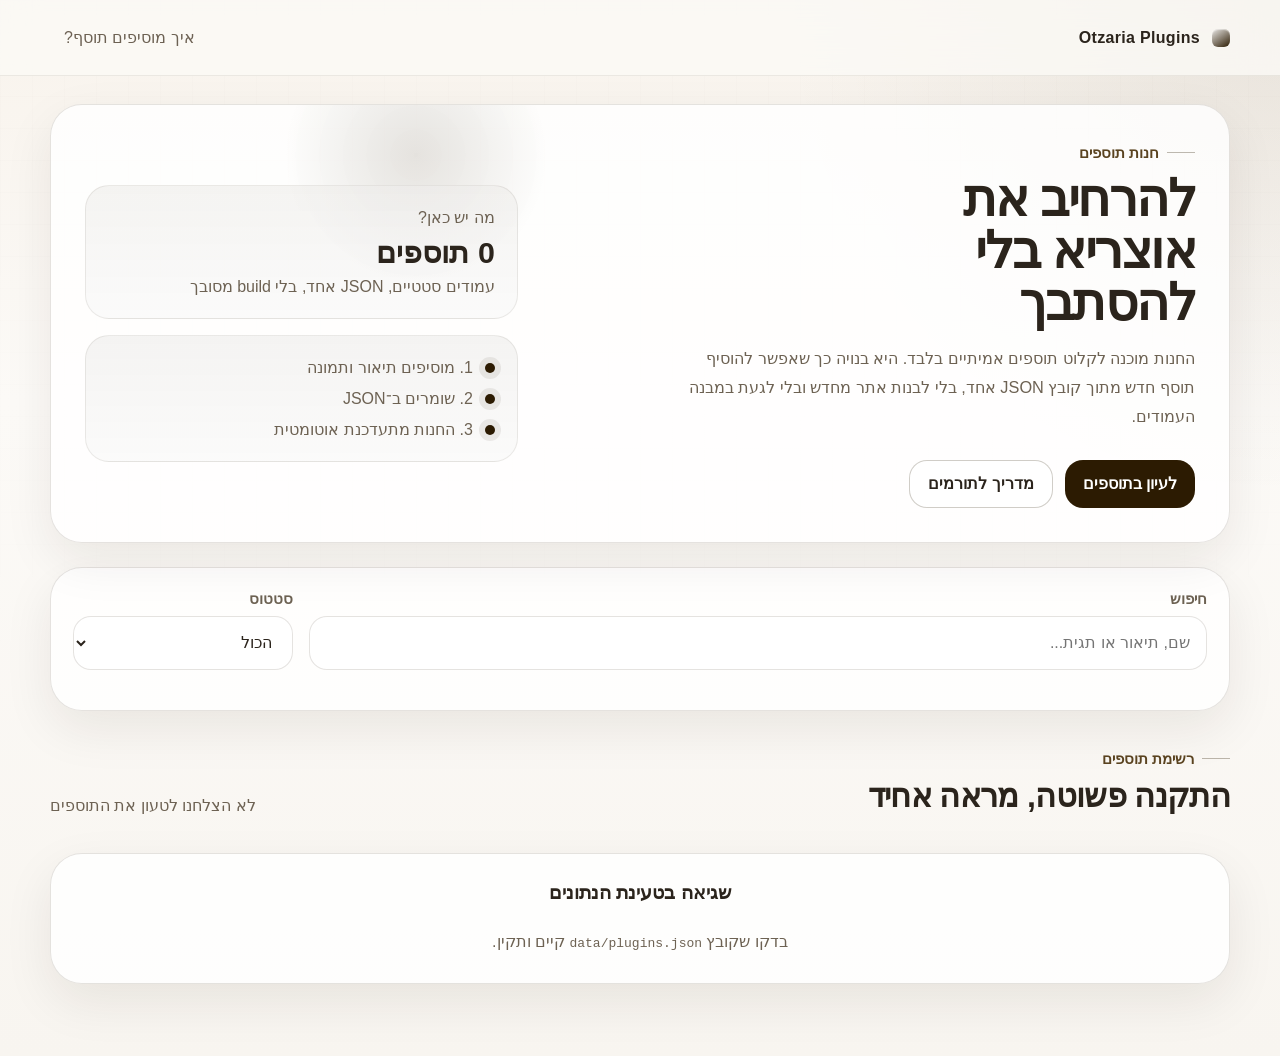
==== index.html @ 9919fb44 "העלאה ראשונית" ====
<!doctype html>
<html lang="he" dir="rtl">
  <head>
    <meta charset="utf-8">
    <meta name="viewport" content="width=device-width, initial-scale=1">
    <title>חנות התוספים של אוצריא</title>
    <meta
      name="description"
      content="חנות תוספים פשוטה, נקייה ונוחה להתקנה עבור אוצריא."
    >
    <link rel="stylesheet" href="assets/css/style.css">
  </head>
  <body>
    <div class="page-shell">
      <header class="site-header">
        <div class="site-header__inner">
          <a class="brand" href="index.html" aria-label="חזרה לעמוד הראשי">
            <span class="brand__mark"></span>
            <span class="brand__text">Otzaria Plugins</span>
          </a>
          <a class="header-link" href="contribute.html">איך מוסיפים תוסף?</a>
        </div>
      </header>

      <main class="page-main">
        <section class="hero-card">
          <div class="hero-card__content">
            <span class="eyebrow">חנות תוספים</span>
            <h1>להרחיב את אוצריא בלי להסתבך</h1>
            <p>
              החנות מוכנה לקלוט תוספים אמיתיים בלבד. היא בנויה כך שאפשר להוסיף
              תוסף חדש מתוך קובץ JSON אחד, בלי לבנות אתר מחדש ובלי לגעת במבנה
              העמודים.
            </p>
            <div class="hero-card__actions">
              <a class="button button--solid" href="#pluginsGrid">לעיון בתוספים</a>
              <a class="button button--ghost" href="contribute.html">מדריך לתורמים</a>
            </div>
          </div>
          <div class="hero-card__aside" aria-hidden="true">
            <div class="stats-card">
              <span class="stats-card__label">מה יש כאן?</span>
              <strong id="pluginCount">0 תוספים</strong>
              <span class="stats-card__muted">עמודים סטטיים, JSON אחד, בלי build מסובך</span>
            </div>
            <div class="steps-card">
              <span>1. מוסיפים תיאור ותמונה</span>
              <span>2. שומרים ב־JSON</span>
              <span>3. החנות מתעדכנת אוטומטית</span>
            </div>
          </div>
        </section>

        <section class="toolbar-card" aria-label="כלי חיפוש">
          <div class="toolbar-card__row">
            <label class="search-field" for="searchInput">
              <span class="search-field__label">חיפוש</span>
              <input
                id="searchInput"
                type="search"
                placeholder="שם, תיאור או תגית..."
                autocomplete="off"
              >
            </label>

            <label class="select-field" for="statusFilter">
              <span class="search-field__label">סטטוס</span>
              <select id="statusFilter">
                <option value="all">הכול</option>
                <option value="stable">יציב</option>
                <option value="beta">בטא</option>
                <option value="experimental">ניסיוני</option>
              </select>
            </label>
          </div>

          <div id="tagsBar" class="tags-bar" aria-label="סינון לפי תגיות"></div>
        </section>

        <section class="section-heading">
          <div>
            <span class="eyebrow">רשימת תוספים</span>
            <h2>התקנה פשוטה, מראה אחיד</h2>
          </div>
          <p id="resultsMeta" class="section-heading__meta">טוען תוספים...</p>
        </section>

        <section
          id="pluginsGrid"
          class="plugins-grid"
          aria-label="רשימת תוספים"
        ></section>

        <section id="emptyState" class="empty-state hidden" aria-live="polite">
          <img
            class="empty-state__image"
            src="assets/images/empty-store.svg"
            alt=""
          >
          <h3>עדיין אין כאן תוספים</h3>
          <p>
            החנות מוכנה. ברגע שיוסיפו את התוסף הראשון ל־<code>data/plugins.json</code>,
            הכרטיסים והעמודים יופיעו אוטומטית.
          </p>
          <a class="button button--solid" href="contribute.html">איך מוסיפים תוסף ראשון?</a>
        </section>
      </main>
    </div>

    <script src="assets/js/store.js"></script>
  </body>
</html>
---- assets/css/style.css ----
:root {
  color-scheme: light;
  --brand: #2c1b02;
  --brand-strong: #1d1202;
  --brand-soft: #5a4320;
  --brand-surface: #fbf7f2;
  --brand-surface-strong: #f2ebe2;
  --brand-outline: rgba(44, 27, 2, 0.12);
  --brand-outline-strong: rgba(44, 27, 2, 0.22);
  --text-main: #2b241c;
  --text-muted: #6d6253;
  --white: #ffffff;
  --radius-xl: 32px;
  --radius-lg: 24px;
  --radius-md: 18px;
  --shadow-soft: 0 18px 50px rgba(44, 27, 2, 0.08);
  --shadow-card: 0 10px 28px rgba(44, 27, 2, 0.09);
  --transition: 180ms ease;
  font-family: "Noto Sans Hebrew", "Segoe UI", Arial, sans-serif;
}

*,
*::before,
*::after {
  box-sizing: border-box;
}

html {
  scroll-behavior: smooth;
}

body {
  margin: 0;
  min-height: 100vh;
  color: var(--text-main);
  background:
    radial-gradient(circle at top right, rgba(44, 27, 2, 0.08), transparent 30%),
    linear-gradient(180deg, #f8f3ec 0%, #fcfaf7 38%, #f8f5f0 100%);
}

body::before {
  content: "";
  position: fixed;
  inset: 0;
  pointer-events: none;
  background-image:
    linear-gradient(rgba(44, 27, 2, 0.03) 1px, transparent 1px),
    linear-gradient(90deg, rgba(44, 27, 2, 0.03) 1px, transparent 1px);
  background-size: 32px 32px;
  mask-image: linear-gradient(180deg, rgba(0, 0, 0, 0.3), transparent 80%);
}

a {
  color: inherit;
}

button,
input,
select {
  font: inherit;
}

.hidden {
  display: none !important;
}

.page-shell {
  position: relative;
  min-height: 100vh;
}

.site-header {
  position: sticky;
  top: 0;
  z-index: 30;
  backdrop-filter: blur(18px);
  background: rgba(252, 250, 247, 0.78);
  border-bottom: 1px solid rgba(44, 27, 2, 0.08);
}

.site-header__inner {
  width: min(1180px, calc(100% - 32px));
  margin: 0 auto;
  padding: 18px 0;
  display: flex;
  align-items: center;
  justify-content: space-between;
  gap: 16px;
}

.brand {
  display: inline-flex;
  align-items: center;
  gap: 12px;
  text-decoration: none;
  font-weight: 700;
}

.brand__mark {
  width: 18px;
  height: 18px;
  border-radius: 6px;
  background:
    linear-gradient(145deg, rgba(255, 255, 255, 0.9), rgba(44, 27, 2, 0.14)),
    var(--brand);
  box-shadow: inset 0 1px 1px rgba(255, 255, 255, 0.5);
}

.brand__text {
  letter-spacing: 0.02em;
}

.header-link {
  padding: 10px 14px;
  border-radius: 999px;
  color: var(--text-muted);
  text-decoration: none;
  transition:
    background-color var(--transition),
    color var(--transition);
}

.header-link:hover,
.header-link:focus-visible {
  background: rgba(44, 27, 2, 0.06);
  color: var(--brand);
}

.page-main {
  width: min(1180px, calc(100% - 32px));
  margin: 0 auto;
  padding: 28px 0 72px;
}

.page-main--narrow {
  width: min(980px, calc(100% - 32px));
}

.hero-card,
.toolbar-card,
.plugin-page,
.not-found,
.empty-state {
  border: 1px solid var(--brand-outline);
  border-radius: var(--radius-xl);
  background: rgba(255, 255, 255, 0.82);
  box-shadow: var(--shadow-soft);
}

.hero-card {
  padding: 34px;
  display: grid;
  grid-template-columns: minmax(0, 1.35fr) minmax(280px, 0.9fr);
  gap: 28px;
  overflow: hidden;
  position: relative;
}

.hero-card::after {
  content: "";
  position: absolute;
  inset-inline-start: 58%;
  inset-block-start: -80px;
  width: 260px;
  height: 260px;
  border-radius: 50%;
  background: radial-gradient(circle, rgba(44, 27, 2, 0.12), transparent 72%);
}

.hero-card__content,
.hero-card__aside {
  position: relative;
  z-index: 1;
}

.hero-card h1 {
  margin: 12px 0 14px;
  max-width: 12ch;
  font-size: clamp(2.2rem, 4vw, 4rem);
  line-height: 1.02;
  letter-spacing: -0.03em;
}

.hero-card p {
  margin: 0;
  max-width: 58ch;
  color: var(--text-muted);
  line-height: 1.8;
  font-size: 1.02rem;
}

.eyebrow {
  display: inline-flex;
  align-items: center;
  gap: 8px;
  color: var(--brand-soft);
  font-size: 0.92rem;
  font-weight: 700;
}

.eyebrow::before {
  content: "";
  width: 28px;
  height: 1px;
  background: rgba(44, 27, 2, 0.3);
}

.hero-card__actions {
  display: flex;
  flex-wrap: wrap;
  gap: 12px;
  margin-top: 28px;
}

.button {
  display: inline-flex;
  align-items: center;
  justify-content: center;
  min-height: 48px;
  padding: 0 18px;
  border-radius: 18px;
  text-decoration: none;
  font-weight: 700;
  transition:
    transform var(--transition),
    background-color var(--transition),
    color var(--transition),
    border-color var(--transition);
}

.button:hover,
.button:focus-visible {
  transform: translateY(-1px);
}

.button--solid {
  color: var(--white);
  background: var(--brand);
}

.button--solid:hover,
.button--solid:focus-visible {
  background: var(--brand-strong);
}

.button--ghost {
  border: 1px solid var(--brand-outline-strong);
  background: rgba(255, 255, 255, 0.7);
}

.button--ghost:hover,
.button--ghost:focus-visible {
  border-color: rgba(44, 27, 2, 0.32);
}

.hero-card__aside {
  display: grid;
  gap: 16px;
  align-content: center;
}

.stats-card,
.steps-card {
  padding: 22px;
  border-radius: 24px;
  background:
    linear-gradient(180deg, rgba(44, 27, 2, 0.05), rgba(44, 27, 2, 0.02)),
    rgba(255, 255, 255, 0.6);
  border: 1px solid rgba(44, 27, 2, 0.08);
}

.stats-card {
  display: grid;
  gap: 10px;
}

.stats-card__label,
.stats-card__muted,
.steps-card span {
  color: var(--text-muted);
}

.stats-card strong {
  font-size: 1.9rem;
  line-height: 1;
}

.steps-card {
  display: grid;
  gap: 12px;
}

.steps-card span {
  display: flex;
  align-items: center;
  gap: 12px;
}

.steps-card span::before {
  content: "";
  width: 10px;
  height: 10px;
  border-radius: 50%;
  background: var(--brand);
  box-shadow: 0 0 0 6px rgba(44, 27, 2, 0.08);
}

.toolbar-card {
  margin-top: 24px;
  padding: 22px;
  display: grid;
  gap: 18px;
}

.toolbar-card__row {
  display: grid;
  grid-template-columns: minmax(0, 1fr) 220px;
  gap: 16px;
}

.search-field,
.select-field {
  display: grid;
  gap: 8px;
}

.search-field__label {
  color: var(--text-muted);
  font-size: 0.94rem;
  font-weight: 700;
}

.search-field input,
.select-field select {
  width: 100%;
  min-height: 54px;
  border-radius: 18px;
  border: 1px solid rgba(44, 27, 2, 0.12);
  padding: 0 16px;
  background: rgba(255, 255, 255, 0.95);
  color: var(--text-main);
  outline: none;
  transition:
    border-color var(--transition),
    box-shadow var(--transition);
}

.search-field input:focus,
.select-field select:focus {
  border-color: rgba(44, 27, 2, 0.34);
  box-shadow: 0 0 0 4px rgba(44, 27, 2, 0.08);
}

.tags-bar {
  display: flex;
  flex-wrap: wrap;
  gap: 10px;
}

.tag-filter {
  min-height: 38px;
  padding: 0 14px;
  border: 1px solid rgba(44, 27, 2, 0.12);
  border-radius: 999px;
  background: rgba(255, 255, 255, 0.85);
  color: var(--text-muted);
  cursor: pointer;
  transition:
    background-color var(--transition),
    color var(--transition),
    border-color var(--transition);
}

.tag-filter:hover,
.tag-filter:focus-visible {
  border-color: rgba(44, 27, 2, 0.28);
  color: var(--brand);
}

.tag-filter.is-active {
  background: var(--brand);
  border-color: var(--brand);
  color: var(--white);
}

.section-heading {
  margin: 34px 0 18px;
  display: flex;
  align-items: end;
  justify-content: space-between;
  gap: 18px;
}

.section-heading h2 {
  margin: 10px 0 0;
  font-size: clamp(1.6rem, 2.5vw, 2.2rem);
  letter-spacing: -0.02em;
}

.section-heading__meta {
  margin: 0;
  color: var(--text-muted);
}

.plugins-grid {
  display: grid;
  grid-template-columns: repeat(auto-fill, minmax(270px, 1fr));
  gap: 18px;
}

.plugin-card {
  position: relative;
  display: flex;
  flex-direction: column;
  min-height: 100%;
  border-radius: 28px;
  overflow: hidden;
  background: rgba(255, 255, 255, 0.86);
  border: 1px solid rgba(44, 27, 2, 0.1);
  box-shadow: var(--shadow-card);
  text-decoration: none;
  transition:
    transform var(--transition),
    border-color var(--transition),
    box-shadow var(--transition);
}

.plugin-card:hover,
.plugin-card:focus-visible {
  transform: translateY(-4px);
  border-color: rgba(44, 27, 2, 0.22);
  box-shadow: 0 18px 36px rgba(44, 27, 2, 0.12);
}

.plugin-card__visual {
  position: relative;
  aspect-ratio: 16 / 11;
  overflow: hidden;
  background:
    linear-gradient(135deg, rgba(44, 27, 2, 0.08), rgba(44, 27, 2, 0.02)),
    #f1ebe2;
}

.plugin-card__visual img {
  width: 100%;
  height: 100%;
  object-fit: cover;
}

.plugin-card__download {
  position: absolute;
  left: 14px;
  top: 14px;
  display: inline-flex;
  align-items: center;
  justify-content: center;
  min-height: 42px;
  padding: 0 14px;
  border-radius: 999px;
  border: 1px solid rgba(255, 255, 255, 0.16);
  background: rgba(44, 27, 2, 0.88);
  color: var(--white);
  text-decoration: none;
  font-weight: 700;
  backdrop-filter: blur(10px);
  opacity: 0;
  transform: translateY(-6px);
  transition:
    opacity var(--transition),
    transform var(--transition),
    background-color var(--transition);
}

.plugin-card:hover .plugin-card__download,
.plugin-card:focus-visible .plugin-card__download {
  opacity: 1;
  transform: translateY(0);
}

.plugin-card__download:hover,
.plugin-card__download:focus-visible {
  background: var(--brand-strong);
}

.plugin-card__body {
  padding: 18px;
  display: grid;
  gap: 14px;
}

.plugin-card__topline,
.plugin-meta-list {
  display: flex;
  align-items: center;
  gap: 10px;
  flex-wrap: wrap;
}

.status-pill,
.meta-pill,
.tag-pill {
  display: inline-flex;
  align-items: center;
  min-height: 30px;
  padding: 0 10px;
  border-radius: 999px;
  font-size: 0.85rem;
  font-weight: 700;
}

.status-pill {
  background: rgba(44, 27, 2, 0.08);
  color: var(--brand);
}

.status-pill--stable {
  background: rgba(44, 27, 2, 0.08);
}

.status-pill--beta {
  background: rgba(44, 27, 2, 0.13);
}

.status-pill--experimental {
  background: rgba(44, 27, 2, 0.17);
}

.meta-pill,
.tag-pill {
  background: var(--brand-surface);
  color: var(--text-muted);
}

.plugin-card__title {
  margin: 0;
  font-size: 1.22rem;
  line-height: 1.35;
}

.plugin-card__description {
  margin: 0;
  color: var(--text-muted);
  line-height: 1.7;
}

.plugin-card__footer {
  display: flex;
  align-items: center;
  justify-content: space-between;
  gap: 12px;
}

.plugin-card__link {
  color: var(--brand);
  font-weight: 700;
}

.empty-state,
.not-found {
  margin-top: 20px;
  padding: 28px;
  text-align: center;
}

.empty-state {
  display: grid;
  justify-items: center;
  gap: 14px;
}

.empty-state__image {
  width: min(100%, 340px);
  height: auto;
}

.empty-state h3,
.not-found h1 {
  margin: 0 0 10px;
}

.empty-state p,
.not-found p {
  margin: 0;
  color: var(--text-muted);
  line-height: 1.7;
}

.plugin-page {
  padding: 28px;
  display: grid;
  gap: 28px;
}

.plugin-page__back {
  width: fit-content;
}

.plugin-page__hero {
  display: grid;
  grid-template-columns: minmax(0, 380px) minmax(0, 1fr);
  gap: 24px;
}

.plugin-page__image {
  border-radius: 26px;
  overflow: hidden;
  background:
    linear-gradient(135deg, rgba(44, 27, 2, 0.08), rgba(44, 27, 2, 0.02)),
    #f1ebe2;
  min-height: 280px;
}

.plugin-page__image img,
.screenshot-grid img {
  width: 100%;
  height: 100%;
  display: block;
  object-fit: cover;
}

.plugin-page__summary {
  display: grid;
  align-content: start;
  gap: 16px;
}

.plugin-page__summary h1 {
  margin: 0;
  font-size: clamp(2rem, 3vw, 3rem);
  line-height: 1.08;
  letter-spacing: -0.03em;
}

.plugin-page__summary p {
  margin: 0;
  color: var(--text-muted);
  line-height: 1.8;
}

.plugin-actions {
  display: flex;
  flex-wrap: wrap;
  gap: 12px;
}

.plugin-page__sections {
  display: grid;
  gap: 18px;
}

.plugin-section {
  padding: 22px;
  border-radius: 24px;
  background: rgba(44, 27, 2, 0.03);
  border: 1px solid rgba(44, 27, 2, 0.07);
}

.plugin-section h2 {
  margin: 0 0 14px;
  font-size: 1.08rem;
}

.plugin-info-grid {
  display: grid;
  grid-template-columns: repeat(auto-fit, minmax(170px, 1fr));
  gap: 12px;
}

.info-card {
  padding: 14px;
  border-radius: 18px;
  background: rgba(255, 255, 255, 0.7);
  border: 1px solid rgba(44, 27, 2, 0.08);
}

.info-card span {
  display: block;
}

.info-card span:first-child {
  margin-bottom: 6px;
  color: var(--text-muted);
  font-size: 0.9rem;
}

.plugin-list {
  margin: 0;
  padding: 0 18px 0 0;
  line-height: 1.9;
}

.plugin-list li + li {
  margin-top: 6px;
}

.code-block {
  margin: 14px 0 0;
  padding: 18px;
  overflow-x: auto;
  border-radius: 18px;
  border: 1px solid rgba(44, 27, 2, 0.1);
  background: rgba(255, 255, 255, 0.78);
  color: var(--brand-strong);
}

.code-block code {
  font-family: "SFMono-Regular", Consolas, "Liberation Mono", monospace;
  font-size: 0.92rem;
  line-height: 1.7;
}

.screenshot-grid {
  display: grid;
  grid-template-columns: repeat(auto-fit, minmax(220px, 1fr));
  gap: 14px;
}

.screenshot-frame {
  overflow: hidden;
  border-radius: 22px;
  background: rgba(255, 255, 255, 0.68);
  border: 1px solid rgba(44, 27, 2, 0.08);
  min-height: 180px;
}

.not-found__actions {
  display: flex;
  justify-content: center;
  gap: 12px;
  margin-top: 18px;
}

@media (hover: none) {
  .plugin-card__download {
    opacity: 1;
    transform: none;
  }
}

@media (max-width: 920px) {
  .hero-card,
  .plugin-page__hero,
  .toolbar-card__row {
    grid-template-columns: 1fr;
  }

  .hero-card__content h1 {
    max-width: none;
  }
}

@media (max-width: 720px) {
  .site-header__inner,
  .page-main,
  .page-main--narrow {
    width: min(100% - 24px, 1180px);
  }

  .hero-card,
  .toolbar-card,
  .plugin-page {
    padding: 22px;
  }

  .section-heading {
    align-items: start;
    flex-direction: column;
  }

  .plugins-grid {
    grid-template-columns: 1fr;
  }
}
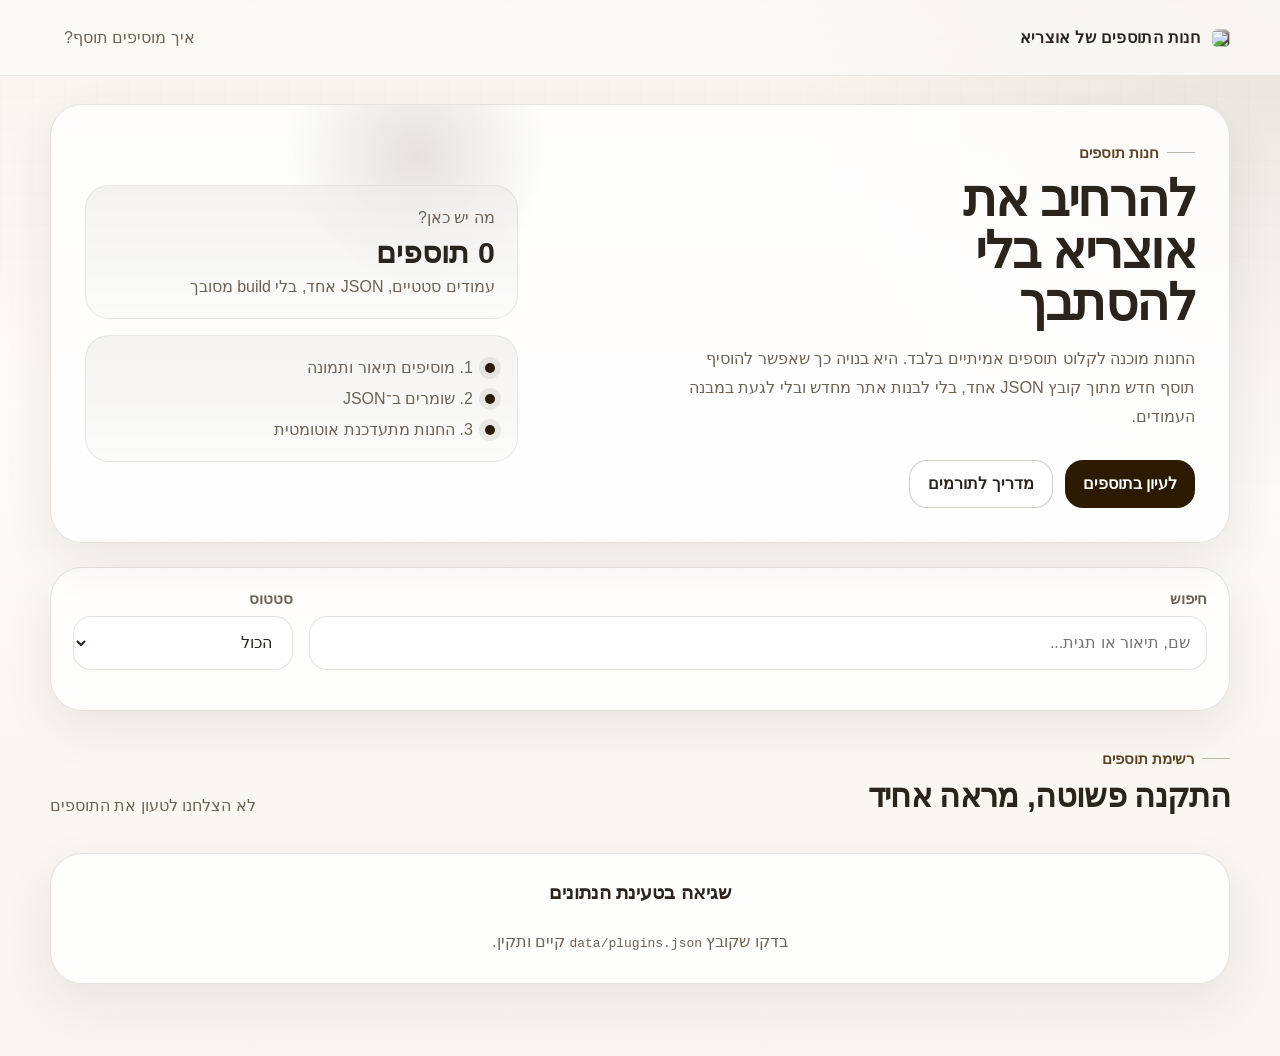
==== commit 0d2f6779: "תיקון קל" ====
--- a/index.html
+++ b/index.html
@@ -8,6 +8,7 @@
       name="description"
       content="חנות תוספים פשוטה, נקייה ונוחה להתקנה עבור אוצריא."
     >
+    <link rel="icon" type="image/png" href="favicon.png">
     <link rel="stylesheet" href="assets/css/style.css">
   </head>
   <body>
@@ -15,8 +16,8 @@
       <header class="site-header">
         <div class="site-header__inner">
           <a class="brand" href="index.html" aria-label="חזרה לעמוד הראשי">
-            <span class="brand__mark"></span>
-            <span class="brand__text">Otzaria Plugins</span>
+            <img class="brand__mark" src="icon.png" alt="">
+            <span class="brand__text">חנות התוספים של אוצריא</span>
           </a>
           <a class="header-link" href="contribute.html">איך מוסיפים תוסף?</a>
         </div>
